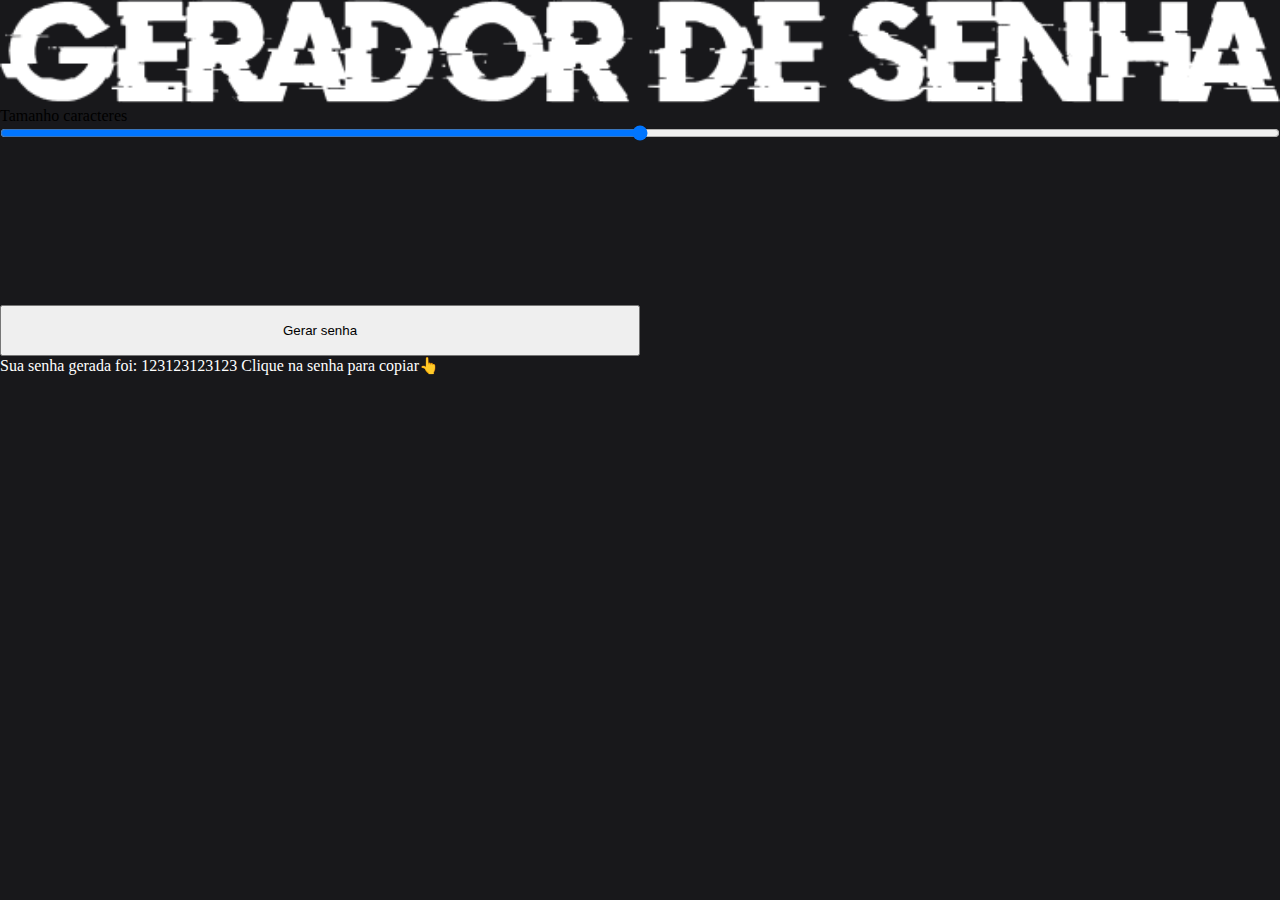
==== gerador/index.html @ 3d43c672 "alterei css" ====
<!DOCTYPE html>
<html lang="en">
<head>
 <meta charset="UTF-8">
 <meta http-equiv="X-UA-Compatible" content="IE=edge">
 <meta name="viewport" content="width=device-width, initial-scale=1.0">
 <meta name="keywords" content="Gerador de senha, gerador password" />
 <title>Gerador de senha</title>

<link rel="stylesheet" href="style.css">
</head>
<body>
  
<img class="logo" src="./assets/logo.png" alt="Gerador de senha logo" />

<main class="container-input">
    <span>Tamanho </span id="valor"></span> caracteres</span>
    <input id="slider" class="slider" type="range" min="5" max="25" value="15"/>
    
    <button>Gerar senha</button>
    </main>
<div id="container-password" class="container-password hider">
    <span class="title">Sua senha gerada foi:</span>
    <span id="password" class="password">123123123123</span>
    <span>Clique na senha para copiar👆</span>
        
    </div>
    <script src="script.js"></script>
</body>
</html>
---- gerador/style.css ----
*{
    front-family: sans-serif;
    width: 100%;
    margin: 0 auto;
    box-sizing: border-box;
}


body{
background-color: #18181B;
}

.container-input button{
    margin-top: 10rem ;
   padding: 1rem;
    cursor: pointer;
    width: 50%;
}

#container-password span{
    color: white;
}
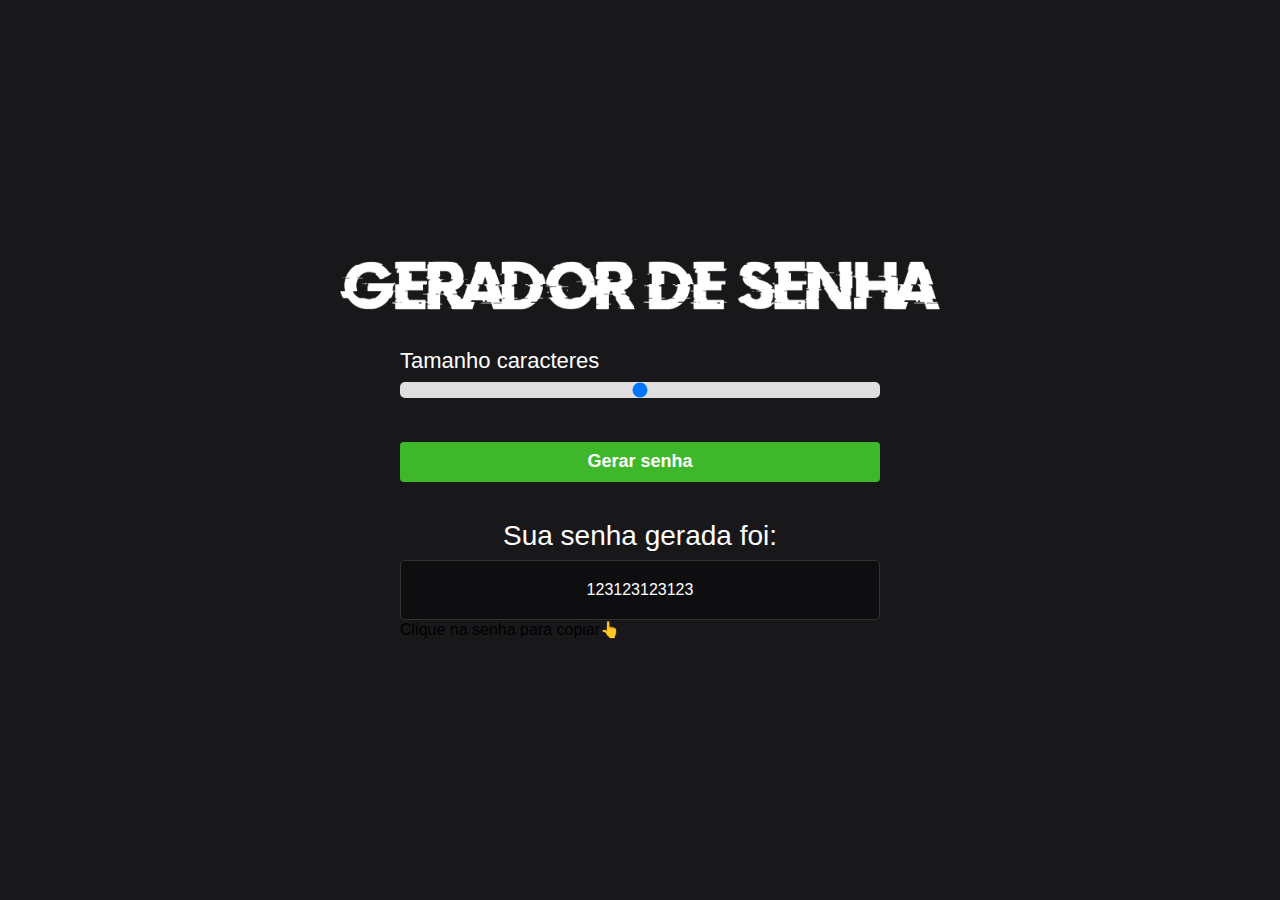
==== commit 7a05b3ae: "layout" ====
--- a/gerador/index.html
+++ b/gerador/index.html
@@ -14,10 +14,10 @@
 <img class="logo" src="./assets/logo.png" alt="Gerador de senha logo" />
 
 <main class="container-input">
-    <span>Tamanho </span id="valor"></span> caracteres</span>
+    <span>Tamanho <span id="valor"></span> caracteres</span>
     <input id="slider" class="slider" type="range" min="5" max="25" value="15"/>
     
-    <button>Gerar senha</button>
+    <button id="button" class="button-cta">Gerar senha</button>
     </main>
 <div id="container-password" class="container-password hider">
     <span class="title">Sua senha gerada foi:</span>
--- a/gerador/style.css
+++ b/gerador/style.css
@@ -1,5 +1,5 @@
-*{
-    front-family: sans-serif;
+    *{
+    font-family: sans-serif;
     width: 100%;
     margin: 0 auto;
     box-sizing: border-box;
@@ -8,15 +8,105 @@
 
 body{
 background-color: #18181B;
+width: 100%;
+height: 100vh;
+display: flex;
+justify-content: center;
+flex-direction: column;
+align-items: center;
+flex-direction: column;
+}
+.logo{
+    max-width: 600px;
+    margin-bottom: 24px;
+}
+ .container-input{
+max-width: 480px;
+margin: 14px 0;
 }
 
+.container-input span{
+    color: #FFF;
+    font-size: 22px
+
+}
+.slider{
+    -webkit-appearance: none;
+    width: 100%;
+    border-radius: 5px;
+    background: #DFDFDF;
+    outline: none;
+    margin-top: 8px;
+}
+
+.button-cta{
+    height: 40px;
+    background-color: #3EB72B;
+    border: 0;
+    border-radius: 4px;
+    cursor: color;
+    margin-top: 40px;
+    color: #FFF;
+    font-weight: bold;
+    font-size: 18px;
+}
+
+.container-password{
+    max-width: 480px;
+    margin: 14 0;
+    display: flex;
+    align-items: center;
+    flex-direction: column;
+    cursor: pointer;
+}
+
+.title{
+    text-align: center;
+    color: #FFF;
+    font-size: 28px;
+    margin: 24px;
+    margin-bottom: 8px;
+}
+
+.password{
+    height: 60px;
+    background-color: rgba(0,0,0, 0.40);
+    border-radius: 4px;
+    display: flex;
+    justify-content: center;
+    align-items: center;
+    color: #FFF;
+    border: 1px solid #313131;
+    transition: transform 0.5s;
+}
+
+.password:haver{
+transform: scale(1.05);
+color: #FFF;
+position: relative;
+top: 20px;
+padding: 6px 8px;
+background: rgb(15, 15, 15);
+text-align: center;
+font-size: 16px;
+border-radius: 6px;
+visibility: hidden;
+opacity: 0;
+transition: a11 0.5s ease-in-out;
+}
+.container-password.password:haver .tooltrip{
+    visibility: visible;
+    bottom: 50px;
+    opacity: 1;
+
+}
+/* 
 .container-input button{
     margin-top: 10rem ;
    padding: 1rem;
     cursor: pointer;
-    width: 50%;
 }
 
 #container-password span{
     color: white;
-}+} */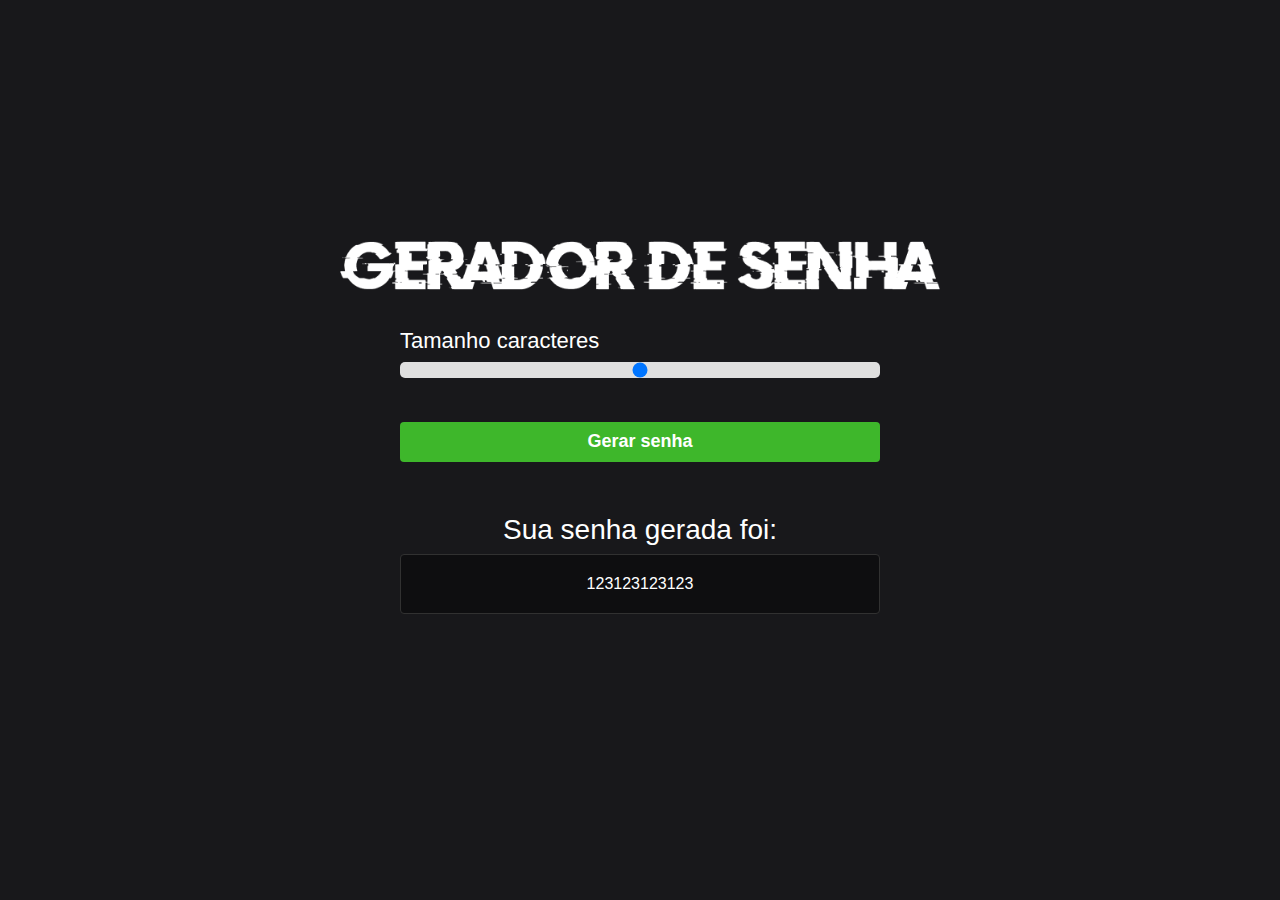
==== commit e38c7ae4: "Alterei poscionamentos e layout" ====
--- a/gerador/index.html
+++ b/gerador/index.html
@@ -19,12 +19,12 @@
     
     <button id="button" class="button-cta">Gerar senha</button>
     </main>
-<div id="container-password" class="container-password hider">
+<div id="container-password" class="container-password hide">
     <span class="title">Sua senha gerada foi:</span>
     <span id="password" class="password">123123123123</span>
-    <span>Clique na senha para copiar👆</span>
-        
-    </div>
+    <span class="tooltip">Clique na senha para copiar.👆</span>
+     </div>
+     
     <script src="script.js"></script>
 </body>
 </html>--- a/gerador/style.css
+++ b/gerador/style.css
@@ -44,7 +44,7 @@
     background-color: #3EB72B;
     border: 0;
     border-radius: 4px;
-    cursor: color;
+    cursor: pointer;
     margin-top: 40px;
     color: #FFF;
     font-weight: bold;
@@ -53,7 +53,7 @@
 
 .container-password{
     max-width: 480px;
-    margin: 14 0;
+    margin: 14px 0;
     display: flex;
     align-items: center;
     flex-direction: column;
@@ -64,6 +64,7 @@
     text-align: center;
     color: #FFF;
     font-size: 28px;
+    margin-top: 24px;
     margin: 24px;
     margin-bottom: 8px;
 }
@@ -80,8 +81,11 @@
     transition: transform 0.5s;
 }
 
-.password:haver{
+.password:hover{
 transform: scale(1.05);
+}
+
+.tooltip{
 color: #FFF;
 position: relative;
 top: 20px;
@@ -94,11 +98,14 @@
 opacity: 0;
 transition: a11 0.5s ease-in-out;
 }
-.container-password.password:haver .tooltrip{
+
+.container-password:hover .tooltip{
     visibility: visible;
     bottom: 50px;
     opacity: 1;
-
+}
+.hide{
+    
 }
 /* 
 .container-input button{
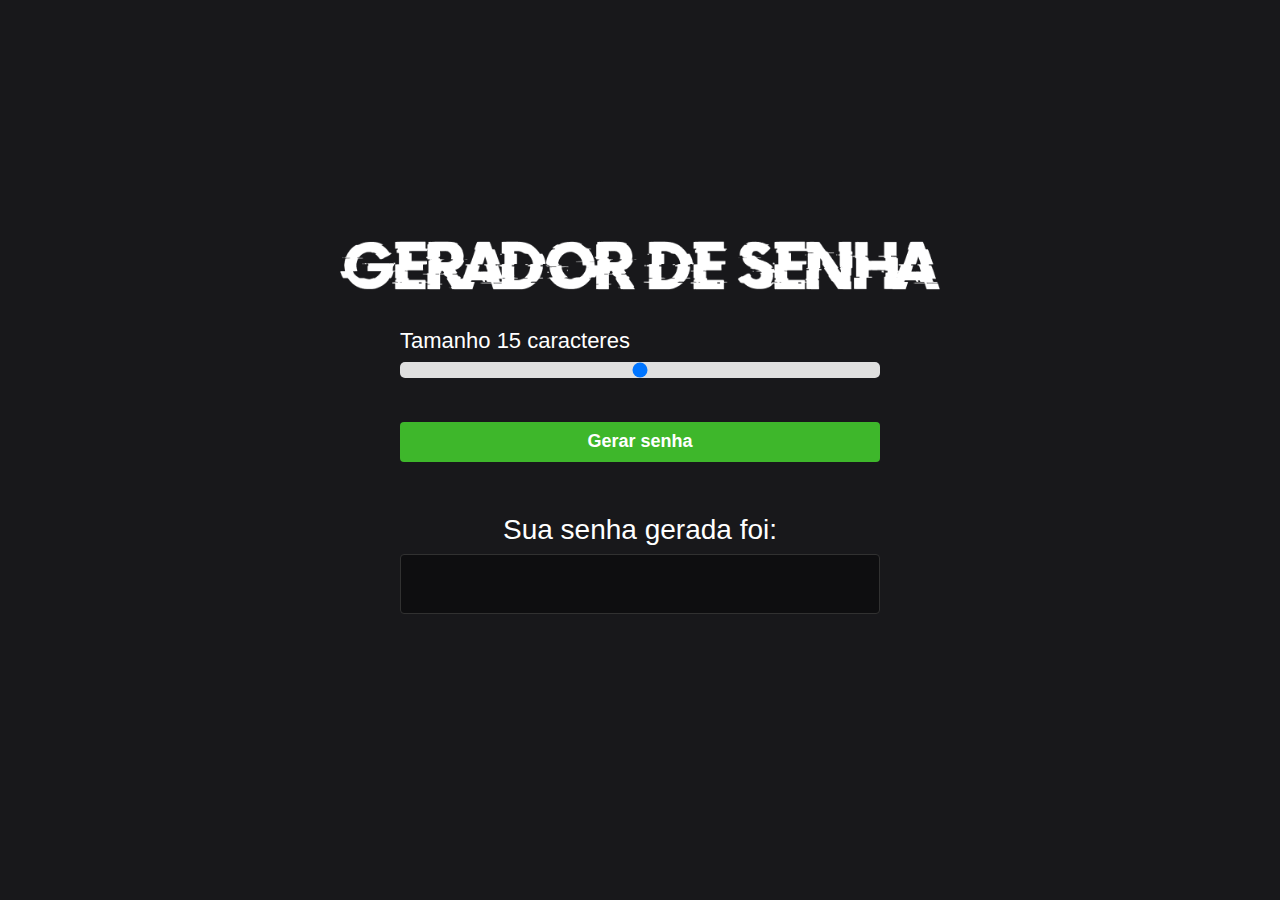
==== commit 2981ba8b: "Atualizando javaScript" ====
--- a/gerador/index.html
+++ b/gerador/index.html
@@ -17,11 +17,11 @@
     <span>Tamanho <span id="valor"></span> caracteres</span>
     <input id="slider" class="slider" type="range" min="5" max="25" value="15"/>
     
-    <button id="button" class="button-cta">Gerar senha</button>
+    <button id="button" class="button-cta" onclick="generatePassword()">Gerar senha</button>
     </main>
 <div id="container-password" class="container-password hide">
     <span class="title">Sua senha gerada foi:</span>
-    <span id="password" class="password">123123123123</span>
+    <span id="password" class="password"></span>
     <span class="tooltip">Clique na senha para copiar.👆</span>
      </div>
      
--- a/gerador/style.css
+++ b/gerador/style.css
@@ -105,7 +105,7 @@
     opacity: 1;
 }
 .hide{
-    
+  
 }
 /* 
 .container-input button{
